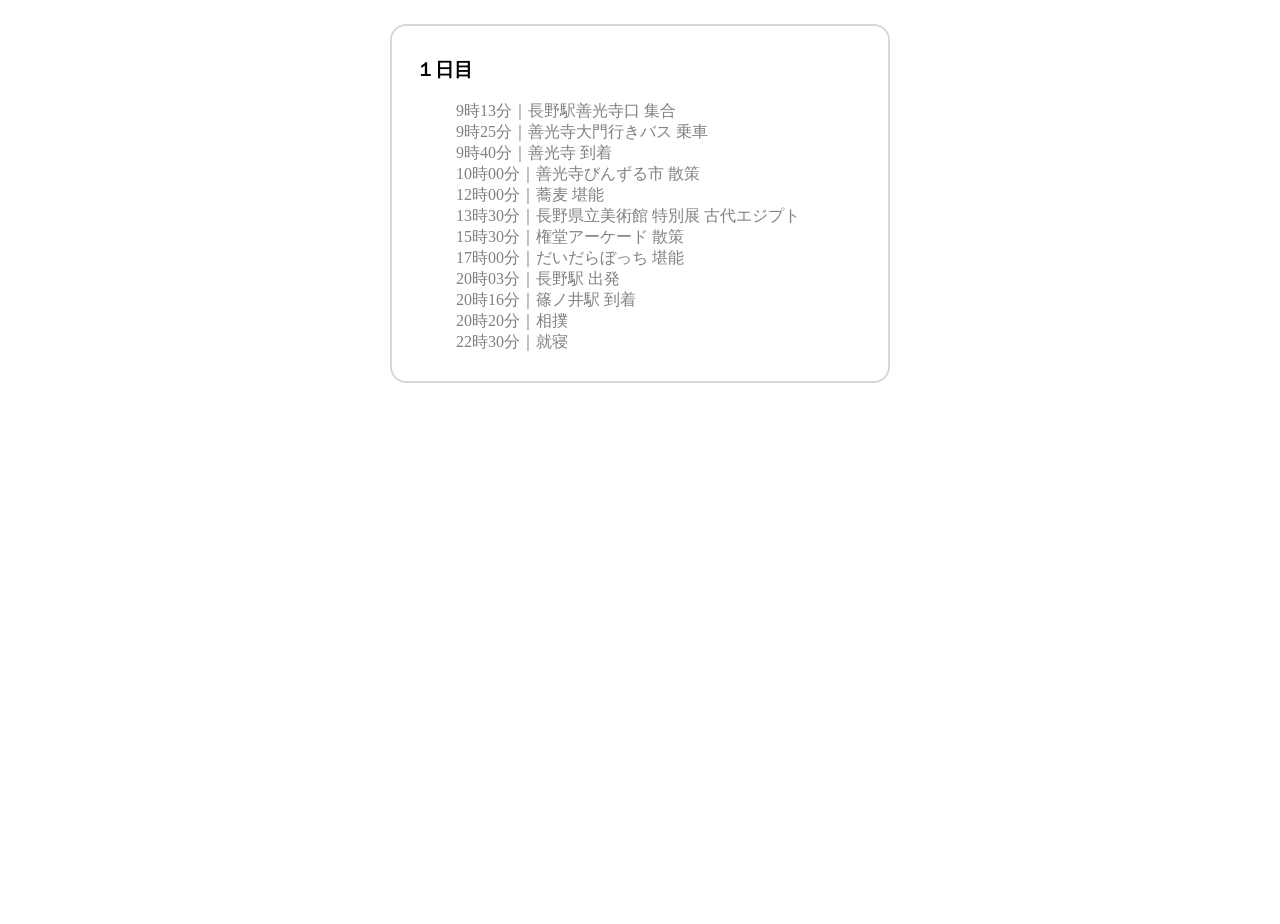
==== Plan1.html @ eed14153 "Add files via upload" ====
<!DOCTYPE html>
<html lang="ja">

<head>
    <meta charset="UTF-8">
    <link rel="stylesheet" href="stylesheet3.css">
    <title>Nagano-Travel</title>
    <meta name="viewport" content="width=device-width, initial-scale=1.0">
    </head>

<section class="plan-wrapper">
            <div class="plan-card">
                <H3>１日目</H3>
                <ul>
                    <li>9時13分｜長野駅善光寺口 集合</li>
                    <li>9時25分｜善光寺大門行きバス 乗車</li>
                    <li>9時40分｜善光寺 到着</li>
                    <li>10時00分｜善光寺びんずる市 散策</li>
                    <li>12時00分｜蕎麦 堪能</li>
                    <li>13時30分｜長野県立美術館 特別展 古代エジプト</li>
                    <li>15時30分｜権堂アーケード 散策</li>
                    <li>17時00分｜だいだらぼっち 堪能</li>
                    <li>20時03分｜長野駅 出発</li>
                    <li>20時16分｜篠ノ井駅 到着</li>
                    <li>20時20分｜相撲</li>
                    <li>22時30分｜就寝</li>
                    </ul>
                </div>
                </section>
---- stylesheet3.css ----
body{
    margin: 0;
    height:100vh;
    background-image:url(#);
    background-repeat: no-repeat;
    background-size:cover;
    background-position:center;
}

.plan-wrapper{
    margin-top:24px;
    margin-bottom:32px;
    padding:0 80px;
    font-weight:normal;
    background-position:center;
    display: flex;
    align-items:center;
    justify-content: center;
}

.plan-card{
    border:2px solid #d8d8d8; 
    border-radius:16px;
    width:40%;
    padding:12px 24px;
}

.plan-card li{
    list-style: none;
    color:gray;
}

@media screen and (max-width: 768px) {

    .plan-card ul {
        flex-wrap: nowrap;
        justify-content: center;
        gap: 24px;
    }

    .plan-card li {
        font-size: 14px;
        white-space: nowrap;
    }
}
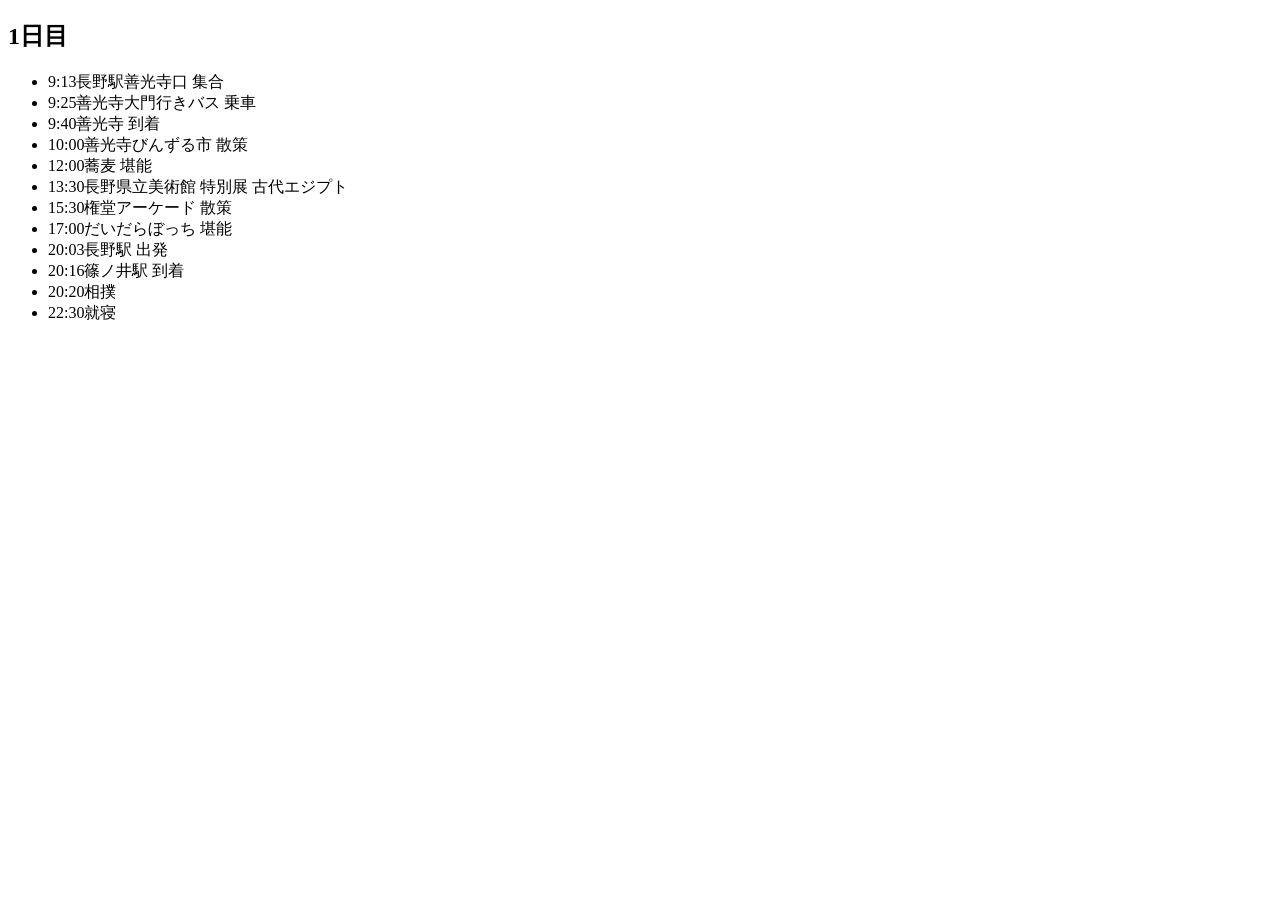
==== commit 10ac34f1: "Add files via upload" ====
--- a/Plan1.html
+++ b/Plan1.html
@@ -1,29 +1,31 @@
-<!DOCTYPE html>
-<html lang="ja">
-
-<head>
-    <meta charset="UTF-8">
-    <link rel="stylesheet" href="stylesheet3.css">
-    <title>Nagano-Travel</title>
-    <meta name="viewport" content="width=device-width, initial-scale=1.0">
-    </head>
-
-<section class="plan-wrapper">
-            <div class="plan-card">
-                <H3>１日目</H3>
-                <ul>
-                    <li>9時13分｜長野駅善光寺口 集合</li>
-                    <li>9時25分｜善光寺大門行きバス 乗車</li>
-                    <li>9時40分｜善光寺 到着</li>
-                    <li>10時00分｜善光寺びんずる市 散策</li>
-                    <li>12時00分｜蕎麦 堪能</li>
-                    <li>13時30分｜長野県立美術館 特別展 古代エジプト</li>
-                    <li>15時30分｜権堂アーケード 散策</li>
-                    <li>17時00分｜だいだらぼっち 堪能</li>
-                    <li>20時03分｜長野駅 出発</li>
-                    <li>20時16分｜篠ノ井駅 到着</li>
-                    <li>20時20分｜相撲</li>
-                    <li>22時30分｜就寝</li>
-                    </ul>
-                </div>
-                </section>+<!DOCTYPE html>
+<html lang="ja">
+<head>
+    <meta charset="UTF-8">
+    <meta name="viewport" content="width=device-width, initial-scale=1.0">
+    <title>Nagano-Travel</title>
+    <link rel="stylesheet" href="stylesheet3_mobile.css">
+</head>
+<body>
+    <main class="plan-wrapper">
+        <section class="plan-card">
+            <h1>1日目</h1>
+
+            <ul class="plan-list">
+                <li><time>9:13</time><span>長野駅善光寺口 集合</span></li>
+                <li><time>9:25</time><span>善光寺大門行きバス 乗車</span></li>
+                <li><time>9:40</time><span>善光寺 到着</span></li>
+                <li><time>10:00</time><span>善光寺びんずる市 散策</span></li>
+                <li><time>12:00</time><span>蕎麦 堪能</span></li>
+                <li><time>13:30</time><span>長野県立美術館 特別展 古代エジプト</span></li>
+                <li><time>15:30</time><span>権堂アーケード 散策</span></li>
+                <li><time>17:00</time><span>だいだらぼっち 堪能</span></li>
+                <li><time>20:03</time><span>長野駅 出発</span></li>
+                <li><time>20:16</time><span>篠ノ井駅 到着</span></li>
+                <li><time>20:20</time><span>相撲</span></li>
+                <li><time>22:30</time><span>就寝</span></li>
+            </ul>
+        </section>
+    </main>
+</body>
+</html>
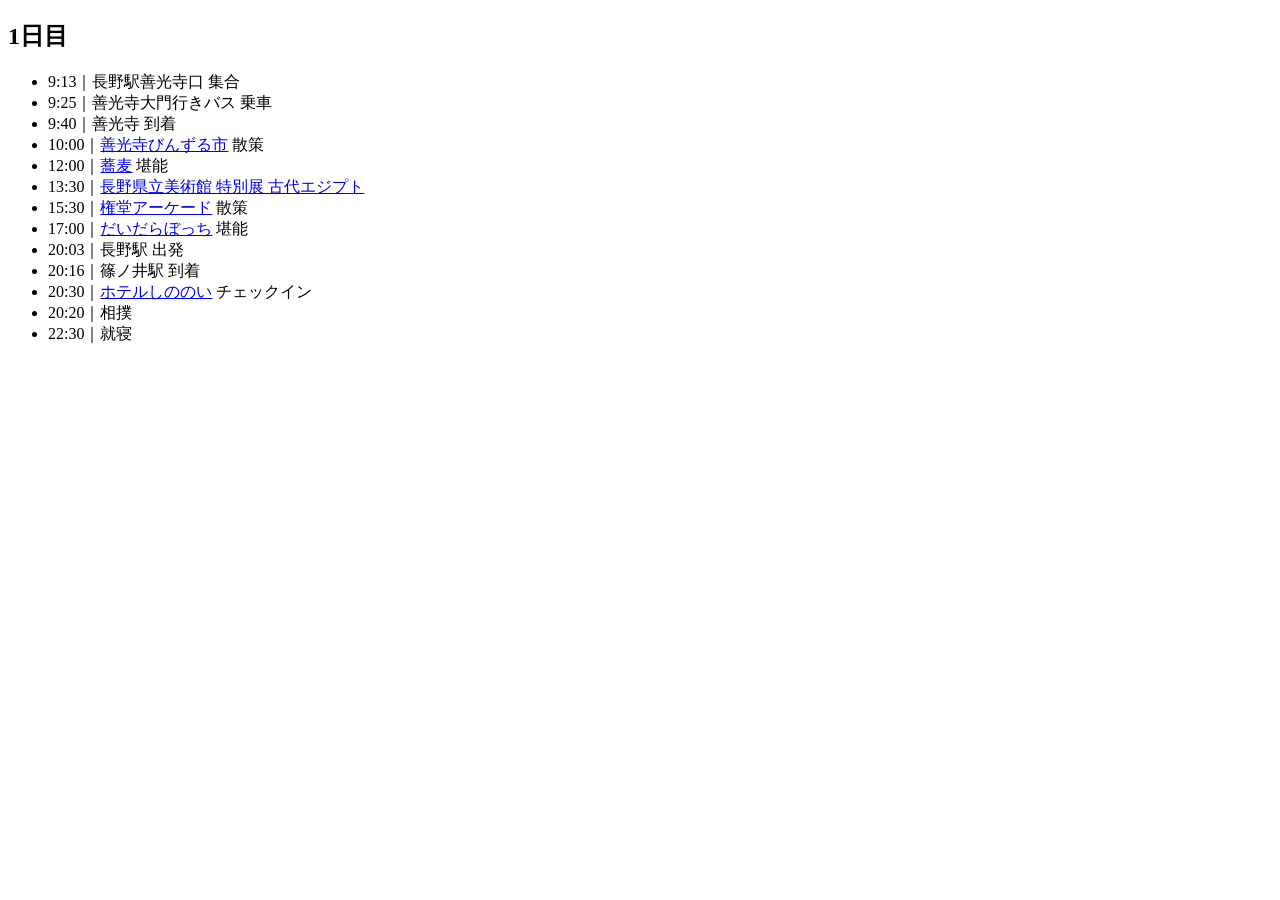
==== commit 2c4a1e90: "Add files via upload" ====
--- a/Plan1.html
+++ b/Plan1.html
@@ -1,31 +1,37 @@
 <!DOCTYPE html>
 <html lang="ja">
+
 <head>
     <meta charset="UTF-8">
     <meta name="viewport" content="width=device-width, initial-scale=1.0">
     <title>Nagano-Travel</title>
     <link rel="stylesheet" href="stylesheet3_mobile.css">
 </head>
+
 <body>
     <main class="plan-wrapper">
         <section class="plan-card">
             <h1>1日目</h1>
 
             <ul class="plan-list">
-                <li><time>9:13</time><span>長野駅善光寺口 集合</span></li>
-                <li><time>9:25</time><span>善光寺大門行きバス 乗車</span></li>
-                <li><time>9:40</time><span>善光寺 到着</span></li>
-                <li><time>10:00</time><span>善光寺びんずる市 散策</span></li>
-                <li><time>12:00</time><span>蕎麦 堪能</span></li>
-                <li><time>13:30</time><span>長野県立美術館 特別展 古代エジプト</span></li>
-                <li><time>15:30</time><span>権堂アーケード 散策</span></li>
-                <li><time>17:00</time><span>だいだらぼっち 堪能</span></li>
-                <li><time>20:03</time><span>長野駅 出発</span></li>
-                <li><time>20:16</time><span>篠ノ井駅 到着</span></li>
-                <li><time>20:20</time><span>相撲</span></li>
-                <li><time>22:30</time><span>就寝</span></li>
+                <li><time>9:13</time><span>｜長野駅善光寺口 集合</span></li>
+                <li><time>9:25</time><span>｜善光寺大門行きバス 乗車</span></li>
+                <li><time>9:40</time><span>｜善光寺 到着</span></li>
+                <li><time>10:00</time><span>｜<a href="https://www.binzuru-ichi.com/" target="_blank" rel="noopener noreferrer">善光寺びんずる市</a> 散策</span></li>
+                <li><time>12:00</time><span>｜<a href="#" target="_blank" rel="noopener noreferrer">蕎麦</a> 堪能</span></li>
+                <li><time>13:30</time><span>｜<a href="https://nagano.art.museum/exhibition/exhibit2026_egypt-brooklyn" target="_blank" rel="noopener noreferrer">長野県立美術館 特別展 古代エジプト</a></span></li>
+                <li><time>15:30</time><span>｜<a href="https://zenkozi.com/highlight/gondo.html" target="_blank" rel="noopener noreferrer">権堂アーケード</a> 散策</span></li>
+                <li><time>17:00</time><span>｜<a href="https://daidara.info/%E3%81%A0%E3%81%84%E3%81%A0%E3%82%89%E3%81%BC%E3%81%A3%E3%81%A1/" target="_blank" rel="noopener noreferrer">だいだらぼっち</a> 堪能</span></li>
+                <li><time>20:03</time><span>｜長野駅 出発</span></li>
+                <li><time>20:16</time><span>｜篠ノ井駅 到着</span></li>
+                <li><time>20:30</time><span>｜<a href="https://miyuki-design.github.io/hotel_shinonoi/" target="_blank" rel="noopener noreferrer">ホテルしののい</a> チェックイン</span></li>
+                <li><time>20:20</time><span>｜相撲</span></li>
+                <li><time>22:30</time><span>｜就寝</span></li>
             </ul>
         </section>
+    
     </main>
+
 </body>
+
 </html>
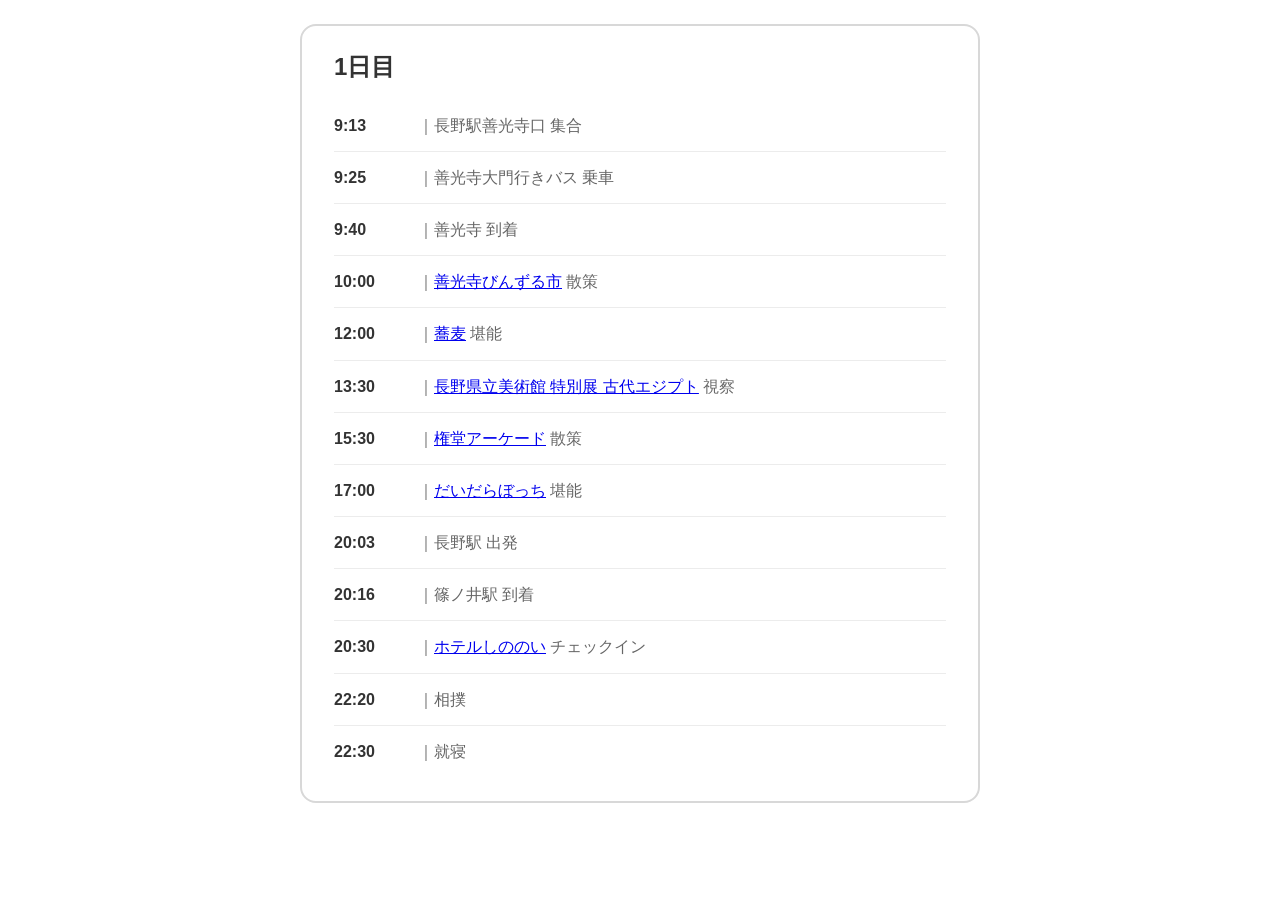
==== commit 249c1a23: "Add files via upload" ====
--- a/Plan1.html
+++ b/Plan1.html
@@ -5,7 +5,7 @@
     <meta charset="UTF-8">
     <meta name="viewport" content="width=device-width, initial-scale=1.0">
     <title>Nagano-Travel</title>
-    <link rel="stylesheet" href="stylesheet3_mobile.css">
+    <link rel="stylesheet" href="stylesheet3.css">
 </head>
 
 <body>
@@ -19,13 +19,13 @@
                 <li><time>9:40</time><span>｜善光寺 到着</span></li>
                 <li><time>10:00</time><span>｜<a href="https://www.binzuru-ichi.com/" target="_blank" rel="noopener noreferrer">善光寺びんずる市</a> 散策</span></li>
                 <li><time>12:00</time><span>｜<a href="#" target="_blank" rel="noopener noreferrer">蕎麦</a> 堪能</span></li>
-                <li><time>13:30</time><span>｜<a href="https://nagano.art.museum/exhibition/exhibit2026_egypt-brooklyn" target="_blank" rel="noopener noreferrer">長野県立美術館 特別展 古代エジプト</a></span></li>
+                <li><time>13:30</time><span>｜<a href="https://nagano.art.museum/exhibition/exhibit2026_egypt-brooklyn" target="_blank" rel="noopener noreferrer">長野県立美術館 特別展 古代エジプト</a> 視察</span></li>
                 <li><time>15:30</time><span>｜<a href="https://zenkozi.com/highlight/gondo.html" target="_blank" rel="noopener noreferrer">権堂アーケード</a> 散策</span></li>
                 <li><time>17:00</time><span>｜<a href="https://daidara.info/%E3%81%A0%E3%81%84%E3%81%A0%E3%82%89%E3%81%BC%E3%81%A3%E3%81%A1/" target="_blank" rel="noopener noreferrer">だいだらぼっち</a> 堪能</span></li>
                 <li><time>20:03</time><span>｜長野駅 出発</span></li>
                 <li><time>20:16</time><span>｜篠ノ井駅 到着</span></li>
                 <li><time>20:30</time><span>｜<a href="https://miyuki-design.github.io/hotel_shinonoi/" target="_blank" rel="noopener noreferrer">ホテルしののい</a> チェックイン</span></li>
-                <li><time>20:20</time><span>｜相撲</span></li>
+                <li><time>22:20</time><span>｜相撲</span></li>
                 <li><time>22:30</time><span>｜就寝</span></li>
             </ul>
         </section>
--- a/stylesheet3.css
+++ b/stylesheet3.css
@@ -0,0 +1,106 @@
+* {
+    box-sizing: border-box;
+}
+
+body {
+    margin: 0;
+    min-height: 100vh;
+    color: #333;
+    background-color: #fff;
+    font-family: "Hiragino Kaku Gothic ProN", "Yu Gothic", Meiryo, sans-serif;
+}
+
+.plan-wrapper {
+    display: flex;
+    justify-content: center;
+    width: 100%;
+    padding: 24px clamp(16px, 6vw, 80px) 32px;
+}
+
+.plan-card {
+    width: 100%;
+    max-width: 680px;
+    padding: 24px 32px;
+    border: 2px solid #d8d8d8;
+    border-radius: 16px;
+    background-color: #fff;
+}
+
+.plan-card h1 {
+    margin: 0 0 16px;
+    font-size: 24px;
+    line-height: 1.4;
+}
+
+.plan-list {
+    margin: 0;
+    padding: 0;
+    list-style: none;
+}
+
+.plan-list li {
+    display: grid;
+    grid-template-columns: 4.5rem minmax(0, 1fr);
+    gap: 12px;
+    align-items: start;
+    padding: 12px 0;
+    border-bottom: 1px solid #ececec;
+    color: #666;
+    font-size: 16px;
+    line-height: 1.7;
+}
+
+.plan-list li:last-child {
+    border-bottom: none;
+}
+
+.plan-list time {
+    color: #333;
+    font-weight: 700;
+    white-space: nowrap;
+}
+
+.plan-list span {
+    min-width: 0;
+    overflow-wrap: anywhere;
+}
+
+@media screen and (max-width: 768px) {
+    .plan-wrapper {
+        padding: 16px 12px 24px;
+    }
+
+    .plan-card {
+        padding: 20px 16px;
+        border-radius: 12px;
+    }
+
+    .plan-card h1 {
+        font-size: 21px;
+    }
+
+    .plan-list li {
+        grid-template-columns: 3.75rem minmax(0, 1fr);
+        gap: 8px;
+        padding: 11px 0;
+        font-size: 14px;
+        line-height: 1.6;
+    }
+
+    .plan-list a {
+    color: #555;
+    text-decoration: underline;
+    text-underline-offset: 3px;
+}
+
+.plan-list a:hover {
+    opacity: 0.6;
+}
+}
+
+@media screen and (max-width: 360px) {
+    .plan-list li {
+        grid-template-columns: 1fr;
+        gap: 2px;
+    }
+}
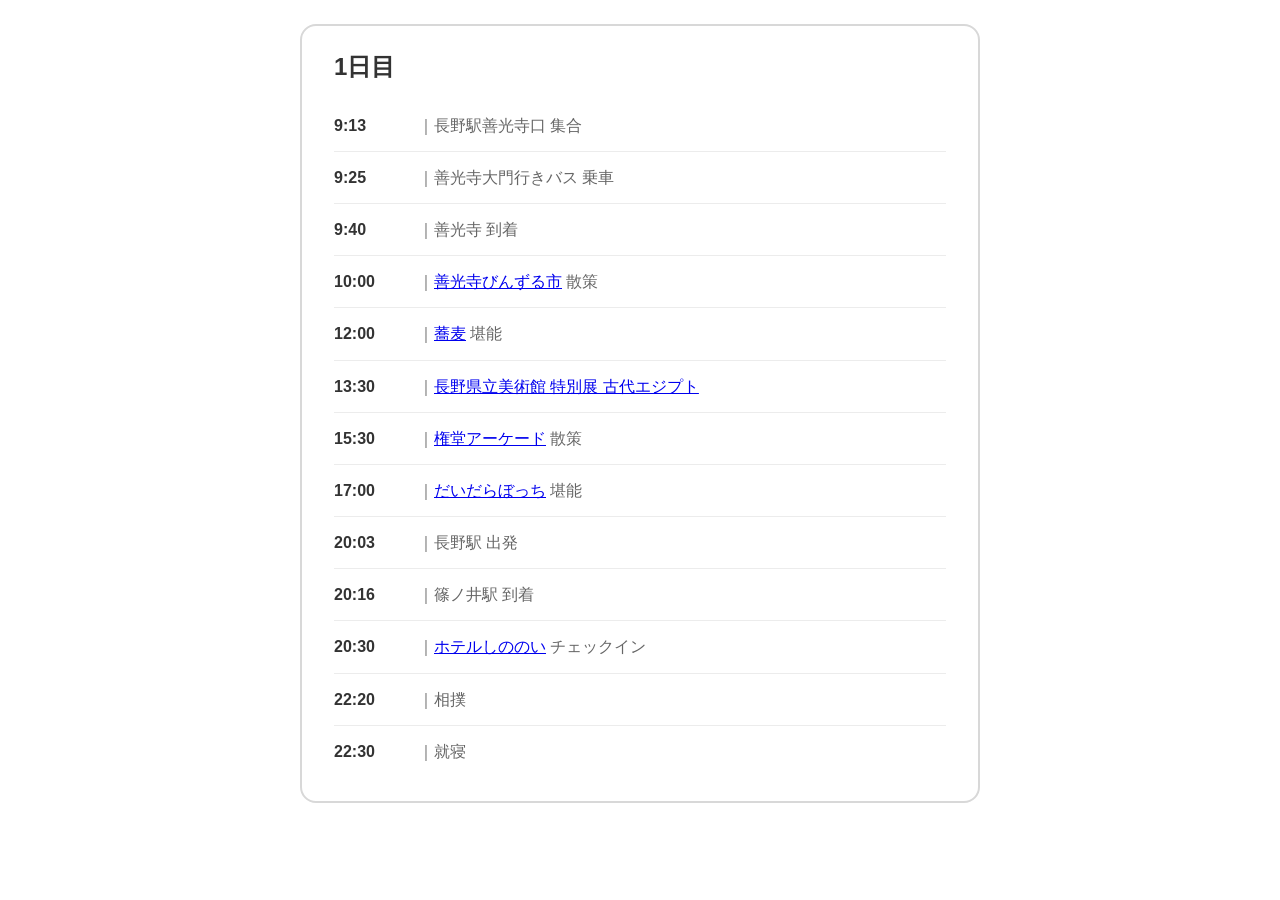
==== commit 20ddcb2f: "Add files via upload" ====
--- a/Plan1.html
+++ b/Plan1.html
@@ -19,7 +19,7 @@
                 <li><time>9:40</time><span>｜善光寺 到着</span></li>
                 <li><time>10:00</time><span>｜<a href="https://www.binzuru-ichi.com/" target="_blank" rel="noopener noreferrer">善光寺びんずる市</a> 散策</span></li>
                 <li><time>12:00</time><span>｜<a href="#" target="_blank" rel="noopener noreferrer">蕎麦</a> 堪能</span></li>
-                <li><time>13:30</time><span>｜<a href="https://nagano.art.museum/exhibition/exhibit2026_egypt-brooklyn" target="_blank" rel="noopener noreferrer">長野県立美術館 特別展 古代エジプト</a> 視察</span></li>
+                <li><time>13:30</time><span>｜<a href="https://nagano.art.museum/exhibition/exhibit2026_egypt-brooklyn" target="_blank" rel="noopener noreferrer">長野県立美術館 特別展 古代エジプト</a></span></li>
                 <li><time>15:30</time><span>｜<a href="https://zenkozi.com/highlight/gondo.html" target="_blank" rel="noopener noreferrer">権堂アーケード</a> 散策</span></li>
                 <li><time>17:00</time><span>｜<a href="https://daidara.info/%E3%81%A0%E3%81%84%E3%81%A0%E3%82%89%E3%81%BC%E3%81%A3%E3%81%A1/" target="_blank" rel="noopener noreferrer">だいだらぼっち</a> 堪能</span></li>
                 <li><time>20:03</time><span>｜長野駅 出発</span></li>
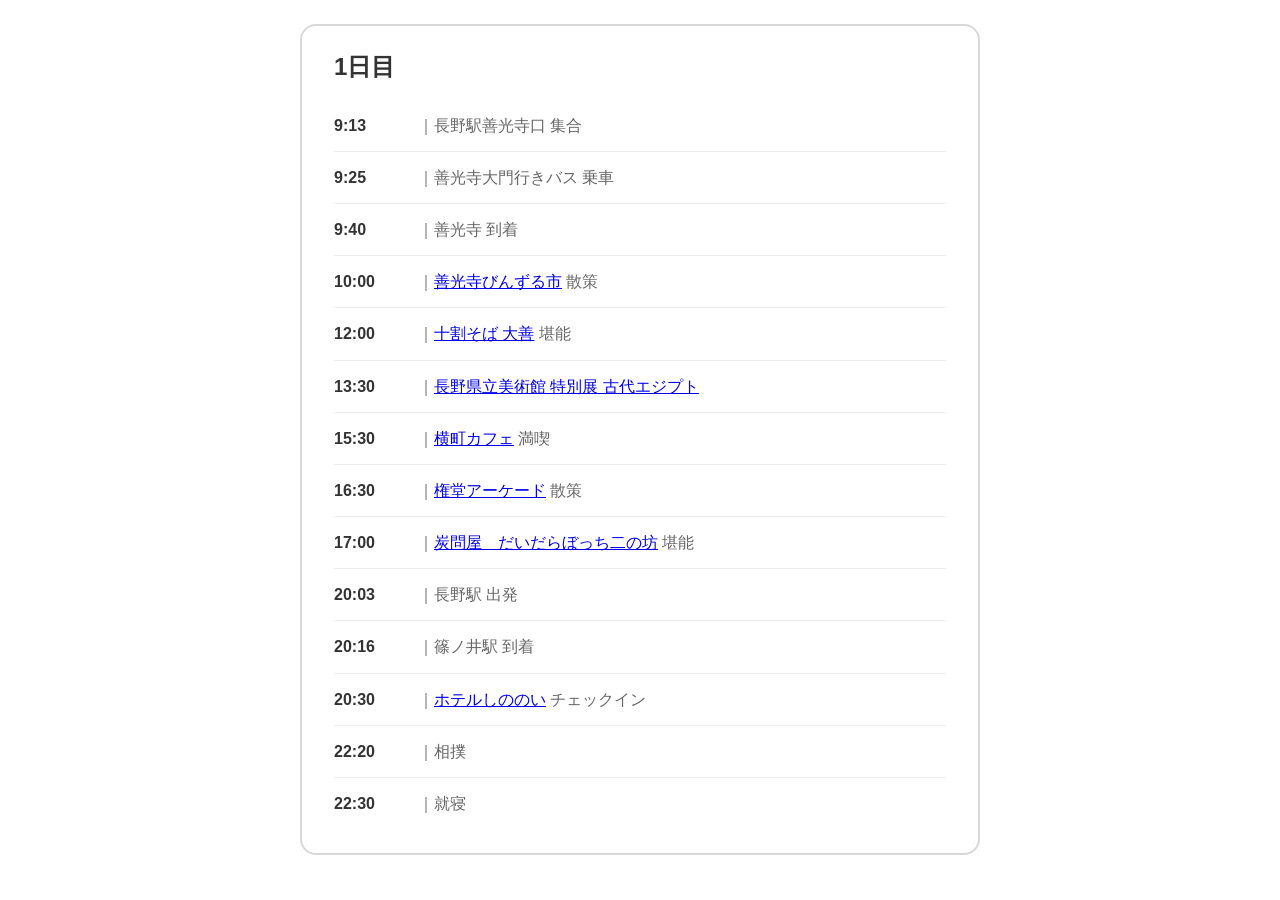
==== commit 587c2497: "Add files via upload" ====
--- a/Plan1.html
+++ b/Plan1.html
@@ -18,10 +18,11 @@
                 <li><time>9:25</time><span>｜善光寺大門行きバス 乗車</span></li>
                 <li><time>9:40</time><span>｜善光寺 到着</span></li>
                 <li><time>10:00</time><span>｜<a href="https://www.binzuru-ichi.com/" target="_blank" rel="noopener noreferrer">善光寺びんずる市</a> 散策</span></li>
-                <li><time>12:00</time><span>｜<a href="#" target="_blank" rel="noopener noreferrer">蕎麦</a> 堪能</span></li>
+                <li><time>12:00</time><span>｜<a href="https://daizen.owst.jp/" target="_blank" rel="noopener noreferrer">十割そば 大善</a> 堪能</span></li>
                 <li><time>13:30</time><span>｜<a href="https://nagano.art.museum/exhibition/exhibit2026_egypt-brooklyn" target="_blank" rel="noopener noreferrer">長野県立美術館 特別展 古代エジプト</a></span></li>
-                <li><time>15:30</time><span>｜<a href="https://zenkozi.com/highlight/gondo.html" target="_blank" rel="noopener noreferrer">権堂アーケード</a> 散策</span></li>
-                <li><time>17:00</time><span>｜<a href="https://daidara.info/%E3%81%A0%E3%81%84%E3%81%A0%E3%82%89%E3%81%BC%E3%81%A3%E3%81%A1/" target="_blank" rel="noopener noreferrer">だいだらぼっち</a> 堪能</span></li>
+                <li><time>15:30</time><span>｜<a href="https://www.yawataya.co.jp/store/yokomachi.php" target="_blank" rel="noopener noreferrer">横町カフェ</a> 満喫</span></li>
+                <li><time>16:30</time><span>｜<a href="https://zenkozi.com/highlight/gondo.html" target="_blank" rel="noopener noreferrer">権堂アーケード</a> 散策</span></li>
+                <li><time>17:00</time><span>｜<a href="https://daidara.info/%E3%81%A0%E3%81%84%E3%81%A0%E3%82%89%E3%81%BC%E3%81%A3%E3%81%A1%E4%BA%8C%E3%81%AE%E5%9D%8A/" target="_blank" rel="noopener noreferrer">炭問屋　だいだらぼっち二の坊</a> 堪能</span></li>
                 <li><time>20:03</time><span>｜長野駅 出発</span></li>
                 <li><time>20:16</time><span>｜篠ノ井駅 到着</span></li>
                 <li><time>20:30</time><span>｜<a href="https://miyuki-design.github.io/hotel_shinonoi/" target="_blank" rel="noopener noreferrer">ホテルしののい</a> チェックイン</span></li>
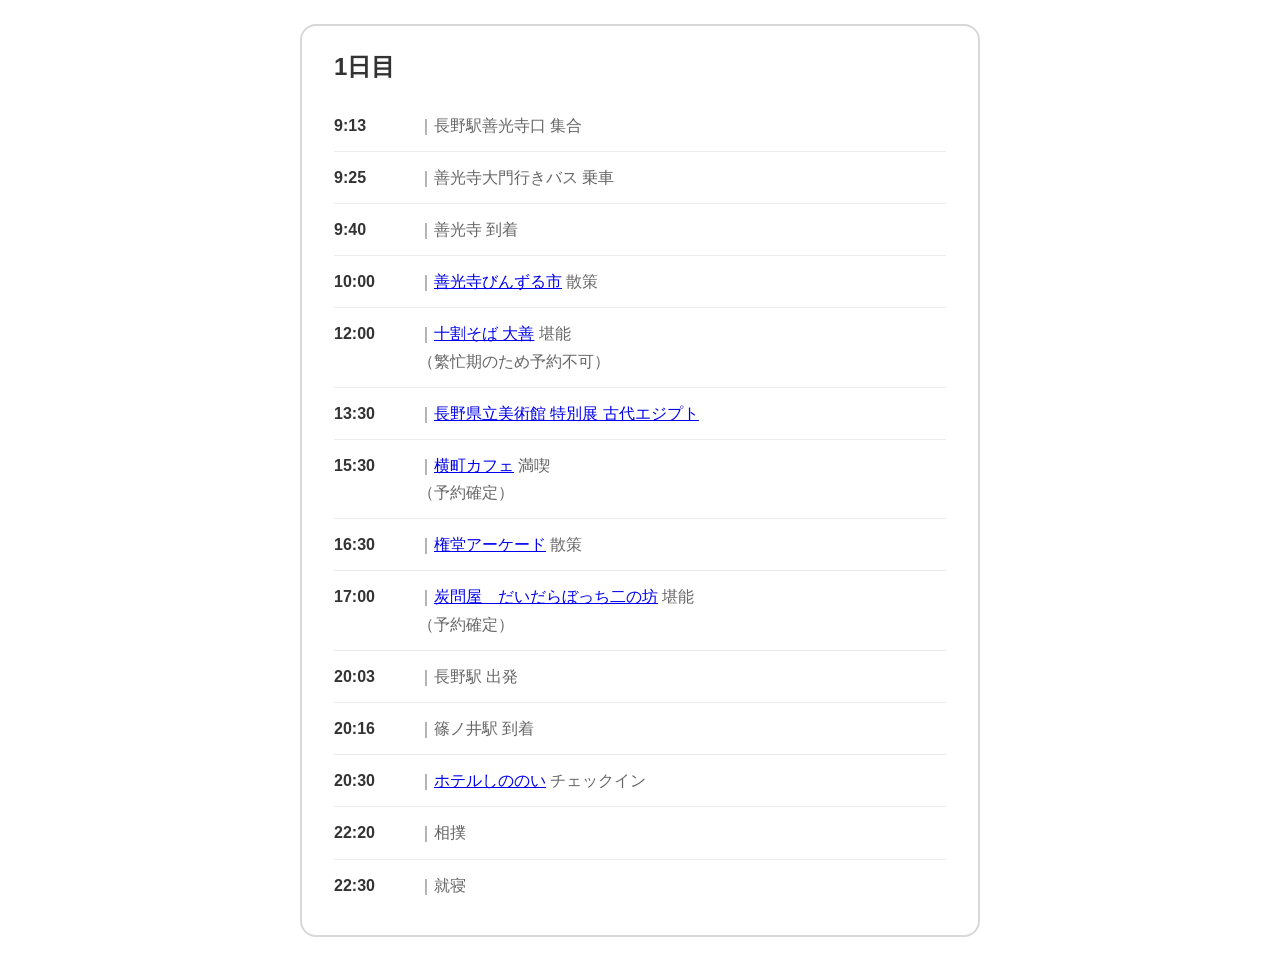
==== commit 2eb22970: "Add files via upload" ====
--- a/Plan1.html
+++ b/Plan1.html
@@ -18,11 +18,11 @@
                 <li><time>9:25</time><span>｜善光寺大門行きバス 乗車</span></li>
                 <li><time>9:40</time><span>｜善光寺 到着</span></li>
                 <li><time>10:00</time><span>｜<a href="https://www.binzuru-ichi.com/" target="_blank" rel="noopener noreferrer">善光寺びんずる市</a> 散策</span></li>
-                <li><time>12:00</time><span>｜<a href="https://daizen.owst.jp/" target="_blank" rel="noopener noreferrer">十割そば 大善</a> 堪能</span></li>
+                <li><time>12:00</time><span>｜<a href="https://daizen.owst.jp/" target="_blank" rel="noopener noreferrer">十割そば 大善</a> 堪能<br>（繁忙期のため予約不可）</span></li>
                 <li><time>13:30</time><span>｜<a href="https://nagano.art.museum/exhibition/exhibit2026_egypt-brooklyn" target="_blank" rel="noopener noreferrer">長野県立美術館 特別展 古代エジプト</a></span></li>
-                <li><time>15:30</time><span>｜<a href="https://www.yawataya.co.jp/store/yokomachi.php" target="_blank" rel="noopener noreferrer">横町カフェ</a> 満喫</span></li>
+                <li><time>15:30</time><span>｜<a href="https://www.yawataya.co.jp/store/yokomachi.php" target="_blank" rel="noopener noreferrer">横町カフェ</a> 満喫<br>（予約確定）</span></li>
                 <li><time>16:30</time><span>｜<a href="https://zenkozi.com/highlight/gondo.html" target="_blank" rel="noopener noreferrer">権堂アーケード</a> 散策</span></li>
-                <li><time>17:00</time><span>｜<a href="https://daidara.info/%E3%81%A0%E3%81%84%E3%81%A0%E3%82%89%E3%81%BC%E3%81%A3%E3%81%A1%E4%BA%8C%E3%81%AE%E5%9D%8A/" target="_blank" rel="noopener noreferrer">炭問屋　だいだらぼっち二の坊</a> 堪能</span></li>
+                <li><time>17:00</time><span>｜<a href="https://daidara.info/%E3%81%A0%E3%81%84%E3%81%A0%E3%82%89%E3%81%BC%E3%81%A3%E3%81%A1%E4%BA%8C%E3%81%AE%E5%9D%8A/" target="_blank" rel="noopener noreferrer">炭問屋　だいだらぼっち二の坊</a> 堪能<br>（予約確定）</span></li>
                 <li><time>20:03</time><span>｜長野駅 出発</span></li>
                 <li><time>20:16</time><span>｜篠ノ井駅 到着</span></li>
                 <li><time>20:30</time><span>｜<a href="https://miyuki-design.github.io/hotel_shinonoi/" target="_blank" rel="noopener noreferrer">ホテルしののい</a> チェックイン</span></li>
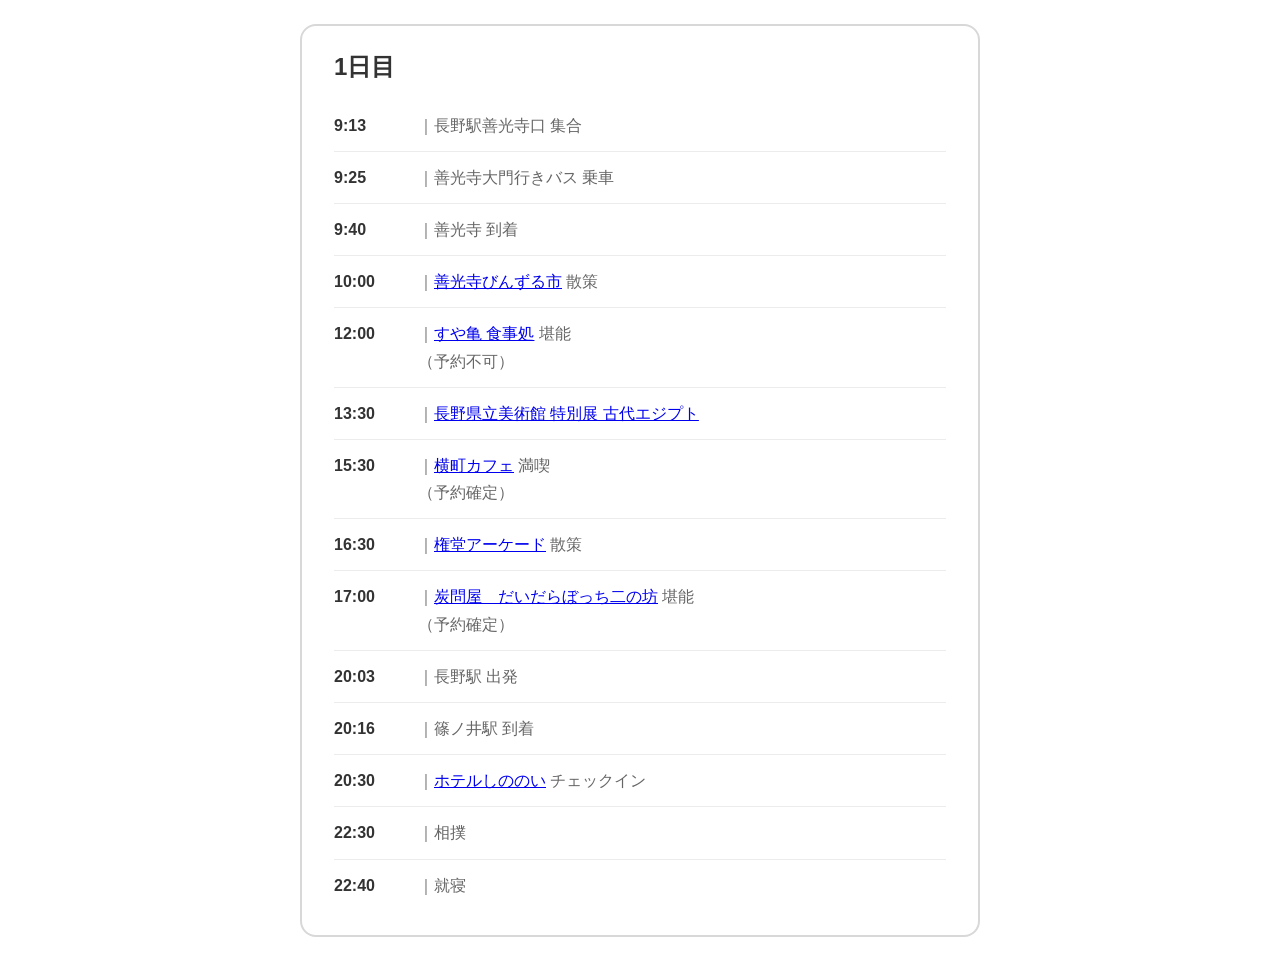
==== commit a9bb83bc: "Add files via upload" ====
--- a/Plan1.html
+++ b/Plan1.html
@@ -18,7 +18,7 @@
                 <li><time>9:25</time><span>｜善光寺大門行きバス 乗車</span></li>
                 <li><time>9:40</time><span>｜善光寺 到着</span></li>
                 <li><time>10:00</time><span>｜<a href="https://www.binzuru-ichi.com/" target="_blank" rel="noopener noreferrer">善光寺びんずる市</a> 散策</span></li>
-                <li><time>12:00</time><span>｜<a href="https://daizen.owst.jp/" target="_blank" rel="noopener noreferrer">十割そば 大善</a> 堪能<br>（繁忙期のため予約不可）</span></li>
+                <li><time>12:00</time><span>｜<a href="https://suyakame.co.jp/restaurant/" target="_blank" rel="noopener noreferrer">すや亀 食事処</a> 堪能<br>（予約不可）</span></li>
                 <li><time>13:30</time><span>｜<a href="https://nagano.art.museum/exhibition/exhibit2026_egypt-brooklyn" target="_blank" rel="noopener noreferrer">長野県立美術館 特別展 古代エジプト</a></span></li>
                 <li><time>15:30</time><span>｜<a href="https://www.yawataya.co.jp/store/yokomachi.php" target="_blank" rel="noopener noreferrer">横町カフェ</a> 満喫<br>（予約確定）</span></li>
                 <li><time>16:30</time><span>｜<a href="https://zenkozi.com/highlight/gondo.html" target="_blank" rel="noopener noreferrer">権堂アーケード</a> 散策</span></li>
@@ -26,8 +26,8 @@
                 <li><time>20:03</time><span>｜長野駅 出発</span></li>
                 <li><time>20:16</time><span>｜篠ノ井駅 到着</span></li>
                 <li><time>20:30</time><span>｜<a href="https://miyuki-design.github.io/hotel_shinonoi/" target="_blank" rel="noopener noreferrer">ホテルしののい</a> チェックイン</span></li>
-                <li><time>22:20</time><span>｜相撲</span></li>
-                <li><time>22:30</time><span>｜就寝</span></li>
+                <li><time>22:30</time><span>｜相撲</span></li>
+                <li><time>22:40</time><span>｜就寝</span></li>
             </ul>
         </section>
     
